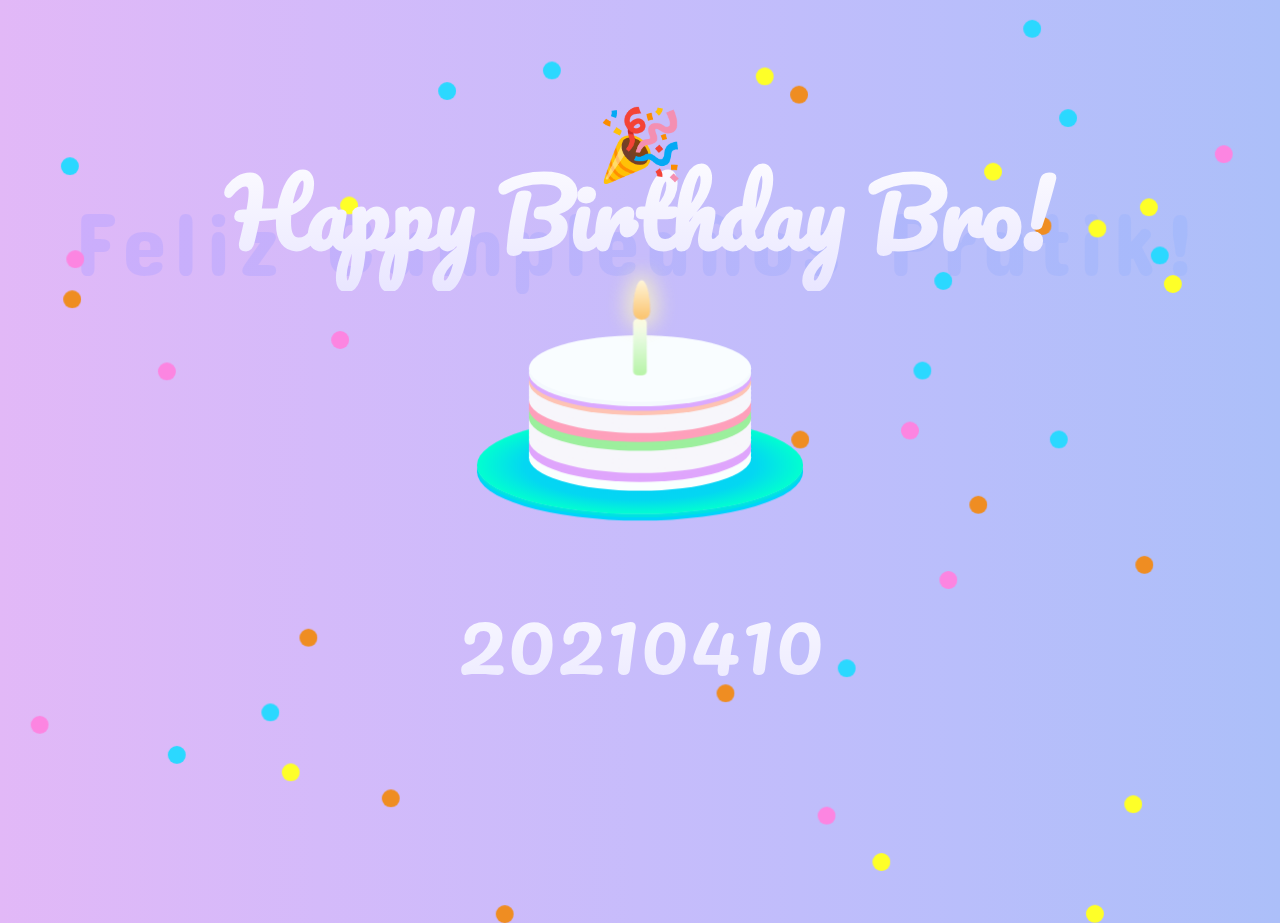
==== 生日快乐.html @ 307e72b4 "Rename 生日快乐(1).html to 生日快乐.html" ====
<!DOCTYPE html>
<html lang="en">

<head>
    <meta charset="UTF-8">
    <title>生日快乐</title>

    <link rel="stylesheet" href="style.css">

</head>

<body>

    <bokeh></bokeh>
    <bokeh></bokeh>
    <bokeh></bokeh>
    <bokeh></bokeh>
    <bokeh></bokeh>
    <bokeh></bokeh>
    <bokeh></bokeh>
    <bokeh></bokeh>
    <bokeh></bokeh>
    <bokeh></bokeh>
    <bokeh></bokeh>
    <bokeh></bokeh>
    <bokeh></bokeh>
    <bokeh></bokeh>
    <bokeh></bokeh>
    <bokeh></bokeh>
    <bokeh></bokeh>
    <bokeh></bokeh>
    <bokeh></bokeh>
    <bokeh></bokeh>
    <bokeh></bokeh>
    <bokeh></bokeh>
    <bokeh></bokeh>
    <bokeh></bokeh>
    <bokeh></bokeh>
    <bokeh></bokeh>
    <bokeh></bokeh>
    <bokeh></bokeh>
    <bokeh></bokeh>
    <bokeh></bokeh>
    <bokeh></bokeh>
    <bokeh></bokeh>
    <bokeh></bokeh>
    <bokeh></bokeh>
    <bokeh></bokeh>
    <bokeh></bokeh>
    <bokeh></bokeh>
    <bokeh></bokeh>
    <bokeh></bokeh>
    <bokeh></bokeh>
    <bokeh></bokeh>
    <bokeh></bokeh>
    <bokeh></bokeh>
    <bokeh></bokeh>
    <bokeh></bokeh>

    <div class="mobile">最大化查看</div>
    <div class="pyro">
        <div class="before"></div>
        <div class="after"></div>
    </div>
    <h1>Feliz Cumpleaños Pratik!</h1>
    <h2>Happy Birthday Bro!</h2>
    <span>🎉</span>
    <div class="candle">
        <div id="flame" class="lit"></div>
    </div>

    <div class="cake"></div>
    <div class="plate"></div>
    <p>20210410</p>
</body>

</html>
---- style.css ----
@import url("https://fonts.googleapis.com/css?family=Concert+One|Pacifico");

.mobile {
    position: fixed;
    text-align: center;
    width: 100%;
    top: 50px;
    font-size: 90px;
    display: block;
}

h1,
h2,
span {
    display: none;
}

@media screen and (min-width: 670px) {
    .mobile {
        display: none;
    }

    h1,
    h2,
    span {
        display: block;
    }

    body {
        background: linear-gradient(to right, #e2b8f7, #d4bafa, #c7bcfb, #b9befb, #acbff9);
        cursor: crosshair;
        perspective: 1000px;
        transform-style: preserve-3d;
        font-family: "Pacifico", cursive;
    }

    h1 {
        position: fixed;
        text-align: center;
        width: 100%;
        top: 120px;
        font-size: 90px;
        background: -webkit-linear-gradient(0deg, #ceadfc 0%, #a3bbfb 100%);
        -webkit-background-clip: text;
        -webkit-text-fill-color: transparent;
        font-family: 'Concert One', cursive;
        font-weight: 400;
        z-index: -1;
        letter-spacing: 6px;
    }

    span {
        position: fixed;
        text-align: center;
        width: 100%;
        top: 70px;
        font-size: 70px;
    }

    h2 {
        position: fixed;
        text-align: center;
        width: 100%;
        top: 50px;
        font-size: 90px;
        background: -webkit-linear-gradient(90deg, #e9e6ff 0%, white 100%);
        -webkit-background-clip: text;
        -webkit-text-fill-color: transparent;
    }
    p{
        position: fixed;
        text-align: center;
        width: 100%;
        margin-top: 500px;
        top: 50px;
        font-size: 90px;
        background: -webkit-linear-gradient(90deg, #e9e6ff 0%, white 100%);
        -webkit-background-clip: text;
        -webkit-text-fill-color: transparent;
    }
    bokeh {
        position: fixed;
        width: 2vmin;
        height: 2vmin;
        border-radius: 50%;
        animation-name: explosion;
        animation-iteration-count: infinite;
        animation-direction: reverse;
        animation-timing-function: cubic-bezier(0.84, 0.02, 1, 1);
    }

    bokeh:nth-child(1) {
        background-color: #2bd8ff;
        transform: translate(70.7404476506vw, 39.2982912115vh);
        animation-duration: 2.451477853s;
        animation-delay: -3.9090695973s;
    }

    bokeh:nth-child(2) {
        background-color: #feff28;
        transform: translate(21.390916309vw, 83.9320950239vh);
        animation-duration: 2.6082661613s;
        animation-delay: -2.4177632704s;
    }

    bokeh:nth-child(3) {
        background-color: #feff28;
        transform: translate(99.4707896083vw, 50.8779038063vh);
        animation-duration: 2.3934609219s;
        animation-delay: -4.9374235187s;
    }

    bokeh:nth-child(4) {
        background-color: #ef8d22;
        transform: translate(88.0762428158vw, 60.8758646268vh);
        animation-duration: 4.3745762554s;
        animation-delay: -4.2335574629s;
    }

    bokeh:nth-child(5) {
        background-color: #feff28;
        transform: translate(87.209776097vw, 87.4722435411vh);
        animation-duration: 2.6247180243s;
        animation-delay: -0.3571633852s;
    }

    bokeh:nth-child(6) {
        background-color: #feff28;
        transform: translate(67.5348277973vw, 93.8934516001vh);
        animation-duration: 3.0630744908s;
        animation-delay: -4.4890304964s;
    }

    bokeh:nth-child(7) {
        background-color: #feff28;
        transform: translate(51.2278043561vw, 39.0030857051vh);
        animation-duration: 3.1065374294s;
        animation-delay: -4.5619134997s;
    }

    bokeh:nth-child(8) {
        background-color: #fc85e1;
        transform: translate(63.2547804674vw, 88.7449965817vh);
        animation-duration: 2.8384921355s;
        animation-delay: -0.0965491775s;
    }

    bokeh:nth-child(9) {
        background-color: #fc85e1;
        transform: translate(1.7747115187vw, 78.6520215079vh);
        animation-duration: 4.3100039072s;
        animation-delay: -0.553894004s;
    }

    bokeh:nth-child(10) {
        background-color: #ef8d22;
        transform: translate(61.1915375825vw, 46.9592056036vh);
        animation-duration: 2.6244512022s;
        animation-delay: -4.5897035553s;
    }

    bokeh:nth-child(11) {
        background-color: #ef8d22;
        transform: translate(4.3118502657vw, 31.3689335931vh);
        animation-duration: 2.9020870937s;
        animation-delay: -0.0475365525s;
    }

    bokeh:nth-child(12) {
        background-color: #fc85e1;
        transform: translate(11.7124176675vw, 39.3853134156vh);
        animation-duration: 2.7165067308s;
        animation-delay: -0.3402677425s;
    }

    bokeh:nth-child(13) {
        background-color: #fc85e1;
        transform: translate(94.2835231134vw, 15.247368654vh);
        animation-duration: 3.1761028617s;
        animation-delay: -4.3999397039s;
    }

    bokeh:nth-child(14) {
        background-color: #ef8d22;
        transform: translate(22.7721270307vw, 68.9730094645vh);
        animation-duration: 3.6217481701s;
        animation-delay: -4.3121585024s;
    }

    bokeh:nth-child(15) {
        background-color: #2bd8ff;
        transform: translate(82.1182207545vw, 11.2392421851vh);
        animation-duration: 3.4960993434s;
        animation-delay: -3.7739573258s;
    }

    bokeh:nth-child(16) {
        background-color: #2bd8ff;
        transform: translate(19.7968006723vw, 77.2717558727vh);
        animation-duration: 3.1354637591s;
        animation-delay: -2.8370634184s;
    }

    bokeh:nth-child(17) {
        background-color: #feff28;
        transform: translate(84.4109063964vw, 23.5168492096vh);
        animation-duration: 4.3723964886s;
        animation-delay: -1.7390935649s;
    }

    bokeh:nth-child(18) {
        background-color: #fc85e1;
        transform: translate(72.7671083205vw, 62.5592027903vh);
        animation-duration: 4.4313534479s;
        animation-delay: -3.0082038529s;
    }

    bokeh:nth-child(19) {
        background-color: #2bd8ff;
        transform: translate(79.3141365436vw, 1.3143345978vh);
        animation-duration: 2.392781523s;
        animation-delay: -0.261672225s;
    }

    bokeh:nth-child(20) {
        background-color: #ef8d22;
        transform: translate(29.2041570725vw, 86.8219678576vh);
        animation-duration: 3.7180833613s;
        animation-delay: -1.7317238209s;
    }

    bokeh:nth-child(21) {
        background-color: #2bd8ff;
        transform: translate(72.3682688076vw, 29.3261143931vh);
        animation-duration: 3.5629502006s;
        animation-delay: -4.5261179684s;
    }

    bokeh:nth-child(22) {
        background-color: #2bd8ff;
        transform: translate(41.7909696011vw, 5.9456249418vh);
        animation-duration: 2.7586444687s;
        animation-delay: -1.2172526656s;
    }

    bokeh:nth-child(23) {
        background-color: #feff28;
        transform: translate(76.2571451639vw, 17.195474965vh);
        animation-duration: 4.4228449437s;
        animation-delay: -0.4973092974s;
    }

    bokeh:nth-child(24) {
        background-color: #2bd8ff;
        transform: translate(64.8267410528vw, 72.3685961754vh);
        animation-duration: 4.0308729373s;
        animation-delay: -3.4748753047s;
    }

    bokeh:nth-child(25) {
        background-color: #feff28;
        transform: translate(51.9640189709vw, 48.6043629666vh);
        animation-duration: 3.1974276784s;
        animation-delay: -1.6166953152s;
    }

    bokeh:nth-child(26) {
        background-color: #ef8d22;
        transform: translate(41.1498699458vw, 47.5398372353vh);
        animation-duration: 4.8552340393s;
        animation-delay: -0.9697552189s;
    }

    bokeh:nth-child(27) {
        background-color: #2bd8ff;
        transform: translate(81.3954514701vw, 46.9511786798vh);
        animation-duration: 2.767644001s;
        animation-delay: -2.7950220038s;
    }

    bokeh:nth-child(28) {
        background-color: #ef8d22;
        transform: translate(75.1070545511vw, 54.2036989448vh);
        animation-duration: 4.7036199387s;
        animation-delay: -1.0505926433s;
    }

    bokeh:nth-child(29) {
        background-color: #fc85e1;
        transform: translate(25.2485702636vw, 35.8851684261vh);
        animation-duration: 3.7316305594s;
        animation-delay: -1.828910888s;
    }

    bokeh:nth-child(30) {
        background-color: #2bd8ff;
        transform: translate(33.607420868vw, 8.2345981698vh);
        animation-duration: 2.7029717368s;
        animation-delay: -2.5500282063s;
    }

    bokeh:nth-child(31) {
        background-color: #fc85e1;
        transform: translate(4.5567738711vw, 26.915212362vh);
        animation-duration: 3.4355180075s;
        animation-delay: -0.5790819766s;
    }

    bokeh:nth-child(32) {
        background-color: #feff28;
        transform: translate(25.9501588313vw, 20.9473646869vh);
        animation-duration: 4.3830077577s;
        animation-delay: -4.6564701835s;
    }

    bokeh:nth-child(33) {
        background-color: #feff28;
        transform: translate(90.303759829vw, 29.6733774558vh);
        animation-duration: 2.6689654722s;
        animation-delay: -0.9045308203s;
    }

    bokeh:nth-child(34) {
        background-color: #2bd8ff;
        transform: translate(89.2836951603vw, 26.5025411567vh);
        animation-duration: 2.6426834256s;
        animation-delay: -4.8319924428s;
    }

    bokeh:nth-child(35) {
        background-color: #ef8d22;
        transform: translate(49.6593402454vw, 41.2989731288vh);
        animation-duration: 2.53627768s;
        animation-delay: -1.6992049899s;
    }

    bokeh:nth-child(36) {
        background-color: #ef8d22;
        transform: translate(55.3578105489vw, 75.1503457961vh);
        animation-duration: 2.9803742064s;
        animation-delay: -3.860230436s;
    }

    bokeh:nth-child(37) {
        background-color: #feff28;
        transform: translate(84.2137545181vw, 99.6489820089vh);
        animation-duration: 2.8525129053s;
        animation-delay: -1.909336042s;
    }

    bokeh:nth-child(38) {
        background-color: #feff28;
        transform: translate(58.4226829219vw, 6.6082231423vh);
        animation-duration: 4.1724251653s;
        animation-delay: -2.5373921442s;
    }

    bokeh:nth-child(39) {
        background-color: #2bd8ff;
        transform: translate(4.1325762908vw, 16.5826905712vh);
        animation-duration: 3.3196820224s;
        animation-delay: -0.1998524335s;
    }

    bokeh:nth-child(40) {
        background-color: #ef8d22;
        transform: translate(38.1082612566vw, 99.6828149038vh);
        animation-duration: 2.4716860672s;
        animation-delay: -3.804687821s;
    }

    bokeh:nth-child(41) {
        background-color: #ef8d22;
        transform: translate(80.1246196199vw, 23.2154454066vh);
        animation-duration: 3.9966714491s;
        animation-delay: -3.2041854036s;
    }

    bokeh:nth-child(42) {
        background-color: #2bd8ff;
        transform: translate(12.4867607956vw, 81.990153671vh);
        animation-duration: 4.3771268993s;
        animation-delay: -2.9204017862s;
    }

    bokeh:nth-child(43) {
        background-color: #feff28;
        transform: translate(88.4304689846vw, 21.1509289349vh);
        animation-duration: 2.4345176476s;
        animation-delay: -1.7879472609s;
    }

    bokeh:nth-child(44) {
        background-color: #fc85e1;
        transform: translate(69.7647889352vw, 45.9607535566vh);
        animation-duration: 4.3935398987s;
        animation-delay: -3.4611102331s;
    }

    bokeh:nth-child(45) {
        background-color: #ef8d22;
        transform: translate(61.1024281766vw, 8.6360893002vh);
        animation-duration: 3.7418427756s;
        animation-delay: -0.8676250685s;
    }

    bokeh:nth-child(46) {
        background-color: #2bd8ff;
        transform: translate(3.2214371062vw, 25.2935105902vh);
        animation-duration: 3.074683766s;
        animation-delay: -0.4965853318s;
    }

    bokeh:nth-child(47) {
        background-color: #feff28;
        transform: translate(74.1716691607vw, 3.1894365936vh);
        animation-duration: 4.4907628187s;
        animation-delay: -2.968930085s;
    }

    bokeh:nth-child(48) {
        background-color: #fc85e1;
        transform: translate(71.7485884871vw, 81.5140808668vh);
        animation-duration: 4.6478212704s;
        animation-delay: -2.4913789916s;
    }

    bokeh:nth-child(49) {
        background-color: #ef8d22;
        transform: translate(68.5706834892vw, 26.9999891094vh);
        animation-duration: 4.4816990552s;
        animation-delay: -4.3381289066s;
    }

    bokeh:nth-child(50) {
        background-color: #ef8d22;
        transform: translate(41.4062073866vw, 53.7404657598vh);
        animation-duration: 3.4662897168s;
        animation-delay: -3.0623966223s;
    }

    bokeh:nth-child(51) {
        background-color: #ef8d22;
        transform: translate(87.7275522899vw, 57.8586420239vh);
        animation-duration: 4.5492821401s;
        animation-delay: -3.9375445372s;
    }

    bokeh:nth-child(52) {
        background-color: #fc85e1;
        transform: translate(98.2142162683vw, 57.3579443658vh);
        animation-duration: 2.8023852526s;
        animation-delay: -2.8018360542s;
    }

    bokeh:nth-child(53) {
        background-color: #ef8d22;
        transform: translate(58.9158153095vw, 2.5851120782vh);
        animation-duration: 4.8828427898s;
        animation-delay: -4.0170178676s;
    }

    bokeh:nth-child(54) {
        background-color: #feff28;
        transform: translate(21.8232629797vw, 30.541333487vh);
        animation-duration: 4.1215064165s;
        animation-delay: -1.7175877986s;
    }

    bokeh:nth-child(55) {
        background-color: #fc85e1;
        transform: translate(13.5806715283vw, 97.9236982484vh);
        animation-duration: 3.5107176799s;
        animation-delay: -2.201395581s;
    }

    bokeh:nth-child(56) {
        background-color: #feff28;
        transform: translate(14.4730253941vw, 70.3026987242vh);
        animation-duration: 2.8655370997s;
        animation-delay: -4.5406682184s;
    }

    bokeh:nth-child(57) {
        background-color: #feff28;
        transform: translate(8.9309655313vw, 17.5932162599vh);
        animation-duration: 3.8738411593s;
        animation-delay: -0.7726217596s;
    }

    bokeh:nth-child(58) {
        background-color: #fc85e1;
        transform: translate(37.5050301898vw, 74.5977925362vh);
        animation-duration: 2.8543587537s;
        animation-delay: -0.6382727009s;
    }

    bokeh:nth-child(59) {
        background-color: #fc85e1;
        transform: translate(44.1369706808vw, 19.0224357251vh);
        animation-duration: 3.4677241213s;
        animation-delay: -0.3790625881s;
    }

    bokeh:nth-child(60) {
        background-color: #ef8d22;
        transform: translate(89.9172143086vw, 60.5896372203vh);
        animation-duration: 2.2591286422s;
        animation-delay: -3.3436293949s;
    }

    bokeh:nth-child(61) {
        background-color: #2bd8ff;
        transform: translate(86.129997629vw, 57.7175593668vh);
        animation-duration: 3.3394070906s;
        animation-delay: -1.2058207724s;
    }

    bokeh:nth-child(62) {
        background-color: #ef8d22;
        transform: translate(62.6094040216vw, 64.6028247058vh);
        animation-duration: 2.7708027023s;
        animation-delay: -1.3248560361s;
    }

    bokeh:nth-child(63) {
        background-color: #fc85e1;
        transform: translate(1.4935870167vw, 49.1580693638vh);
        animation-duration: 4.0753471222s;
        animation-delay: -1.1042384607s;
    }

    bokeh:nth-child(64) {
        background-color: #ef8d22;
        transform: translate(49.4229799547vw, 14.4558125829vh);
        animation-duration: 4.6042743538s;
        animation-delay: -1.5068368619s;
    }

    bokeh:nth-child(65) {
        background-color: #2bd8ff;
        transform: translate(24.1752717226vw, 44.959300202vh);
        animation-duration: 2.7140677085s;
        animation-delay: -4.1288509334s;
    }

    bokeh:nth-child(66) {
        background-color: #2bd8ff;
        transform: translate(47.8734263303vw, 94.391925096vh);
        animation-duration: 4.5332114735s;
        animation-delay: -2.9163200431s;
    }

    bokeh:nth-child(67) {
        background-color: #ef8d22;
        transform: translate(78.8655189976vw, 86.980092905vh);
        animation-duration: 2.3004360444s;
        animation-delay: -2.2638107753s;
    }

    bokeh:nth-child(68) {
        background-color: #feff28;
        transform: translate(9.900688433vw, 44.1486399622vh);
        animation-duration: 4.5713456324s;
        animation-delay: -1.6496695177s;
    }

    bokeh:nth-child(69) {
        background-color: #fc85e1;
        transform: translate(69.5673498579vw, 22.4102469728vh);
        animation-duration: 4.5195536497s;
        animation-delay: -2.4477867877s;
    }

    bokeh:nth-child(70) {
        background-color: #fc85e1;
        transform: translate(11.1928628475vw, 56.5732657592vh);
        animation-duration: 4.2452477565s;
        animation-delay: -4.784497837s;
    }

    bokeh:nth-child(71) {
        background-color: #feff28;
        transform: translate(55.2490898496vw, 28.0060803314vh);
        animation-duration: 2.4738318304s;
        animation-delay: -4.2575550351s;
    }

    bokeh:nth-child(72) {
        background-color: #ef8d22;
        transform: translate(47.5206781163vw, 98.1803905721vh);
        animation-duration: 4.4299041867s;
        animation-delay: -1.6544913646s;
    }

    bokeh:nth-child(73) {
        background-color: #fc85e1;
        transform: translate(3.3800457033vw, 87.8857972808vh);
        animation-duration: 2.1543860283s;
        animation-delay: -1.5361790929s;
    }

    bokeh:nth-child(74) {
        background-color: #feff28;
        transform: translate(50.2022983803vw, 53.6621206454vh);
        animation-duration: 3.5498075114s;
        animation-delay: -1.622928478s;
    }

    bokeh:nth-child(75) {
        background-color: #2bd8ff;
        transform: translate(61.4792038272vw, 49.9574099775vh);
        animation-duration: 4.3023511502s;
        animation-delay: -2.5662268689s;
    }

    bokeh:nth-child(76) {
        background-color: #2bd8ff;
        transform: translate(96.8566584025vw, 62.4294941633vh);
        animation-duration: 3.0488542535s;
        animation-delay: -3.2247802825s;
    }

    bokeh:nth-child(77) {
        background-color: #ef8d22;
        transform: translate(39.2082016768vw, 31.510327441vh);
        animation-duration: 3.3263311044s;
        animation-delay: -4.8680742107s;
    }

    bokeh:nth-child(78) {
        background-color: #ef8d22;
        transform: translate(96.5195887397vw, 10.3731475626vh);
        animation-duration: 4.2409467825s;
        animation-delay: -0.7158376764s;
    }

    bokeh:nth-child(79) {
        background-color: #fc85e1;
        transform: translate(60.3099737688vw, 98.3753373411vh);
        animation-duration: 2.5537973442s;
        animation-delay: -0.63998392s;
    }

    bokeh:nth-child(80) {
        background-color: #ef8d22;
        transform: translate(11.5967388759vw, 14.9299043275vh);
        animation-duration: 2.8098590221s;
        animation-delay: -2.4370859968s;
    }

    bokeh:nth-child(81) {
        background-color: #ef8d22;
        transform: translate(74.1223777298vw, 70.1971631522vh);
        animation-duration: 4.2838589963s;
        animation-delay: -3.7401444523s;
    }

    bokeh:nth-child(82) {
        background-color: #feff28;
        transform: translate(84.1015262739vw, 81.3441360981vh);
        animation-duration: 3.2939592107s;
        animation-delay: -1.9150983315s;
    }

    bokeh:nth-child(83) {
        background-color: #fc85e1;
        transform: translate(0.7106752653vw, 36.7850329091vh);
        animation-duration: 4.8849572533s;
        animation-delay: -1.6034485131s;
    }

    bokeh:nth-child(84) {
        background-color: #ef8d22;
        transform: translate(87.8717119902vw, 89.8137587323vh);
        animation-duration: 4.4917909367s;
        animation-delay: -0.6839290268s;
    }

    bokeh:nth-child(85) {
        background-color: #fc85e1;
        transform: translate(57.2928640388vw, 75.8426881671vh);
        animation-duration: 3.1987712966s;
        animation-delay: -0.7031902792s;
    }

    bokeh:nth-child(86) {
        background-color: #fc85e1;
        transform: translate(95.0682843643vw, 18.2581374607vh);
        animation-duration: 2.8925956423s;
        animation-delay: -1.0572694348s;
    }

    bokeh:nth-child(87) {
        background-color: #fc85e1;
        transform: translate(59.0707981851vw, 48.7661464606vh);
        animation-duration: 2.6026617399s;
        animation-delay: -4.8628976688s;
    }

    bokeh:nth-child(88) {
        background-color: #fc85e1;
        transform: translate(41.8052009135vw, 3.1629584265vh);
        animation-duration: 3.9945698031s;
        animation-delay: -3.2234605093s;
    }

    bokeh:nth-child(89) {
        background-color: #2bd8ff;
        transform: translate(47.1542426485vw, 6.2335870209vh);
        animation-duration: 3.2101759535s;
        animation-delay: -4.3446493263s;
    }

    bokeh:nth-child(90) {
        background-color: #feff28;
        transform: translate(55.1752701425vw, 47.3028980994vh);
        animation-duration: 3.7706786674s;
        animation-delay: -3.1945484167s;
    }

    bokeh:nth-child(91) {
        background-color: #2bd8ff;
        transform: translate(64.3680183118vw, 70.2328105992vh);
        animation-duration: 4.9905256372s;
        animation-delay: -3.3445529913s;
    }

    bokeh:nth-child(92) {
        background-color: #fc85e1;
        transform: translate(57.1140237902vw, 90.0487890223vh);
        animation-duration: 3.8901112768s;
        animation-delay: -1.6312829089s;
    }

    bokeh:nth-child(93) {
        background-color: #feff28;
        transform: translate(79.8479180254vw, 50.5459436949vh);
        animation-duration: 2.0763765466s;
        animation-delay: -2.2578885579s;
    }

    bokeh:nth-child(94) {
        background-color: #feff28;
        transform: translate(19.6698287233vw, 25.3724994599vh);
        animation-duration: 2.3036069206s;
        animation-delay: -4.4809995763s;
    }

    bokeh:nth-child(95) {
        background-color: #fc85e1;
        transform: translate(53.2976851652vw, 47.9411811828vh);
        animation-duration: 4.0118610481s;
        animation-delay: -4.5248562455s;
    }

    bokeh:nth-child(96) {
        background-color: #feff28;
        transform: translate(39.9679535656vw, 74.256254716vh);
        animation-duration: 3.4959949039s;
        animation-delay: -3.4307375377s;
    }

    bokeh:nth-child(97) {
        background-color: #feff28;
        transform: translate(22.0090368657vw, 87.5674469503vh);
        animation-duration: 2.1309873931s;
        animation-delay: -2.9910336889s;
    }

    bokeh:nth-child(98) {
        background-color: #ef8d22;
        transform: translate(19.475671768vw, 52.8257337375vh);
        animation-duration: 2.0885845263s;
        animation-delay: -3.3263154797s;
    }

    bokeh:nth-child(99) {
        background-color: #ef8d22;
        transform: translate(64.559290293vw, 91.8668029819vh);
        animation-duration: 4.6404932212s;
        animation-delay: -4.9311549742s;
    }

    bokeh:nth-child(100) {
        background-color: #fc85e1;
        transform: translate(23.7654664572vw, 23.0565546063vh);
        animation-duration: 2.4373894218s;
        animation-delay: -3.7747104339s;
    }

    @keyframes explosion {
        0% {
            opacity: 0;
        }

        70% {
            opacity: 1;
        }

        100% {
            transform: translate(50vw, 100vh);
        }
    }

    .cake {
        position: relative;
        top: 250px;
        margin: auto;
        width: 200px;
        height: 60px;
        background: #f9fdff;
        border-radius: 100%;
        transform: translateZ(100px);
        box-shadow: 0px 4px 0px #f4f9fd, 0px 8px 0px #dba9ff, 0px 12px 0px #fec3b3, 0px 16px 0px #f7f6fb, 0px 20px 0px #f7f6fb, 0px 24px 0px #f7f6fb, 0px 28px 0px #f7f6fb, 0px 32px 0px #fea0bb, 0px 36px 0px #fea0bb, 0px 40px 0px #9cef9d, 0px 44px 0px #9cef9d, 0px 48px 0px #f7f6fb, 0px 52px 0px #f7f6fb, 0px 56px 0px #f7f6fb, 0px 60px 0px #f7f6fb, 0px 64px 0px #f7f6fb, 0px 68px 0px #dfa5fc, 0px 72px 0px #dfa5fc, 0px 76px 0px #fafffe, 0px 80px 0px #fafffe;
    }

    .plate {
        position: absolute;
        height: 90px;
        width: 300px;
        bottom: -95px;
        left: 50%;
        top: 380px;
        margin-left: -150px;
        border-radius: 100%;
        background: radial-gradient(ellipse closest-side at center, #08c7fe 0%, #04d7f2 71%, #02ffd0 100%);
        box-shadow: 0px 3px 0px #00e2e1, 0px 6px 0px #00d3fb;
        transform: translateZ(80px);
    }

    .candle {
        position: relative;
        height: 50px;
        width: 12px;
        top: 280px;
        margin: auto;
        background: linear-gradient(0deg, #b7f4a7 0%, white 100%);
        border-radius: 4px;
        transform: translateZ(120px);
    }

    #flame {
        position: absolute;
        z-index: 10;
    }

    .lit {
        background: linear-gradient(to bottom, #FFF6D9, #FBC36C);
        width: 15px;
        height: 35px;
        /*  Info on border radius. http://www.css3.info/preview/rounded-border/ */
        border-top-left-radius: 10px 35px;
        border-top-right-radius: 10px 35px;
        border-bottom-right-radius: 10px 10px;
        border-bottom-left-radius: 10px 10px;
        top: -34px;
        margin: auto;
        /*   http://www.css3.info/preview/box-shadow/ */
        box-shadow: 0 0 17px 7px rgba(251, 246, 190, 0.71);
        transform-origin: bottom;
        animation: flicker 1s ease-in-out alternate infinite;
    }

    @keyframes flicker {
        0% {
            transform: skewX(5deg);
            box-shadow: 0 0 17px 10px rgba(251, 246, 190, 0.71);
        }

        25% {
            transform: skewX(-5deg);
            box-shadow: 0 0 17px 5px rgba(251, 246, 190, 0.71);
        }

        50% {
            transform: skewX(10deg);
            box-shadow: 0 0 17px 7px rgba(251, 246, 190, 0.71);
        }

        75% {
            transform: skewX(-10deg);
            box-shadow: 0 0 17px 5px rgba(251, 246, 190, 0.71);
        }

        100% {
            transform: skewX(5deg);
            box-shadow: 0 0 17px 10px rgba(251, 246, 190, 0.71);
        }
    }

    .pyro>.before,
    .pyro>.after {
        position: fixed;
        width: 5px;
        height: 5px;
        border-radius: 50%;
        box-shadow: 0 0 #fff, 0 0 #fff, 0 0 #fff, 0 0 #fff, 0 0 #fff, 0 0 #fff, 0 0 #fff, 0 0 #fff, 0 0 #fff, 0 0 #fff, 0 0 #fff, 0 0 #fff, 0 0 #fff, 0 0 #fff, 0 0 #fff, 0 0 #fff, 0 0 #fff, 0 0 #fff, 0 0 #fff, 0 0 #fff, 0 0 #fff, 0 0 #fff, 0 0 #fff, 0 0 #fff, 0 0 #fff, 0 0 #fff, 0 0 #fff, 0 0 #fff, 0 0 #fff, 0 0 #fff, 0 0 #fff, 0 0 #fff, 0 0 #fff, 0 0 #fff, 0 0 #fff, 0 0 #fff, 0 0 #fff, 0 0 #fff, 0 0 #fff, 0 0 #fff, 0 0 #fff, 0 0 #fff, 0 0 #fff, 0 0 #fff, 0 0 #fff, 0 0 #fff, 0 0 #fff, 0 0 #fff, 0 0 #fff, 0 0 #fff, 0 0 #fff;
        -moz-animation: 1s bang ease-out infinite backwards, 1s gravity ease-in infinite backwards, 5s position linear infinite backwards;
        -webkit-animation: 1s bang ease-out infinite backwards, 1s gravity ease-in infinite backwards, 5s position linear infinite backwards;
        -o-animation: 1s bang ease-out infinite backwards, 1s gravity ease-in infinite backwards, 5s position linear infinite backwards;
        -ms-animation: 1s bang ease-out infinite backwards, 1s gravity ease-in infinite backwards, 5s position linear infinite backwards;
        animation: 1s bang ease-out infinite backwards, 1s gravity ease-in infinite backwards, 5s position linear infinite backwards;
    }

    .pyro>.after {
        -moz-animation-delay: 1.25s, 1.25s, 1.25s;
        -webkit-animation-delay: 1.25s, 1.25s, 1.25s;
        -o-animation-delay: 1.25s, 1.25s, 1.25s;
        -ms-animation-delay: 1.25s, 1.25s, 1.25s;
        animation-delay: 1.25s, 1.25s, 1.25s;
        -moz-animation-duration: 1.25s, 1.25s, 6.25s;
        -webkit-animation-duration: 1.25s, 1.25s, 6.25s;
        -o-animation-duration: 1.25s, 1.25s, 6.25s;
        -ms-animation-duration: 1.25s, 1.25s, 6.25s;
        animation-duration: 1.25s, 1.25s, 6.25s;
    }

    @-webkit-keyframes bang {
        to {
            box-shadow: -110px -104.6666666667px #00ff51, -3px 36.3333333333px #5eff00, 249px -295.6666666667px #00ff84, -165px -32.6666666667px #ff00e6, 49px -14.6666666667px #ff6600, -2px -370.6666666667px #00ddff, 60px -245.6666666667px #ddff00, 135px -205.6666666667px #00a6ff, 139px -204.6666666667px #ff00fb, -36px -155.6666666667px #00ff48, -75px 8.3333333333px #00ff84, -202px -139.6666666667px #00ff0d, 123px -84.6666666667px #00ffaa, 37px -396.6666666667px #6aff00, -157px -134.6666666667px #ff5900, 7px 6.3333333333px #ffbb00, 222px -15.6666666667px #66ff00, -114px -40.6666666667px #ffb700, -127px -49.6666666667px #ffb300, 130px -63.6666666667px #0080ff, 139px -11.6666666667px #0077ff, -167px -301.6666666667px #ff00e6, 55px -222.6666666667px #62ff00, 12px -10.6666666667px #95ff00, -240px -114.6666666667px #ff9900, -78px -210.6666666667px blue, 175px -142.6666666667px #3700ff, 83px -316.6666666667px #ff00c4, 69px -390.6666666667px #ff0040, -168px -361.6666666667px #00aaff, -44px -87.6666666667px #0040ff, 235px -415.6666666667px #ffae00, 45px 55.3333333333px #00ff0d, -61px -2.6666666667px #e600ff, -225px -59.6666666667px #59ff00, -30px 48.3333333333px #00f7ff, 211px -170.6666666667px #f700ff, -165px -209.6666666667px #37ff00, -131px -306.6666666667px #00ff66, -137px 54.3333333333px red, 42px -397.6666666667px #00e1ff, 230px -250.6666666667px #ff4d00, -172px -335.6666666667px #000dff, 143px -342.6666666667px #04ff00, -76px -194.6666666667px #fff200, -237px -166.6666666667px #00a6ff, -172px -178.6666666667px #d0ff00, 51px -72.6666666667px #1500ff, -206px 34.3333333333px #ff0015, 51px 11.3333333333px #ff0400, -149px -215.6666666667px #ff0048;
        }
    }

    @-moz-keyframes bang {
        to {
            box-shadow: -110px -104.6666666667px #00ff51, -3px 36.3333333333px #5eff00, 249px -295.6666666667px #00ff84, -165px -32.6666666667px #ff00e6, 49px -14.6666666667px #ff6600, -2px -370.6666666667px #00ddff, 60px -245.6666666667px #ddff00, 135px -205.6666666667px #00a6ff, 139px -204.6666666667px #ff00fb, -36px -155.6666666667px #00ff48, -75px 8.3333333333px #00ff84, -202px -139.6666666667px #00ff0d, 123px -84.6666666667px #00ffaa, 37px -396.6666666667px #6aff00, -157px -134.6666666667px #ff5900, 7px 6.3333333333px #ffbb00, 222px -15.6666666667px #66ff00, -114px -40.6666666667px #ffb700, -127px -49.6666666667px #ffb300, 130px -63.6666666667px #0080ff, 139px -11.6666666667px #0077ff, -167px -301.6666666667px #ff00e6, 55px -222.6666666667px #62ff00, 12px -10.6666666667px #95ff00, -240px -114.6666666667px #ff9900, -78px -210.6666666667px blue, 175px -142.6666666667px #3700ff, 83px -316.6666666667px #ff00c4, 69px -390.6666666667px #ff0040, -168px -361.6666666667px #00aaff, -44px -87.6666666667px #0040ff, 235px -415.6666666667px #ffae00, 45px 55.3333333333px #00ff0d, -61px -2.6666666667px #e600ff, -225px -59.6666666667px #59ff00, -30px 48.3333333333px #00f7ff, 211px -170.6666666667px #f700ff, -165px -209.6666666667px #37ff00, -131px -306.6666666667px #00ff66, -137px 54.3333333333px red, 42px -397.6666666667px #00e1ff, 230px -250.6666666667px #ff4d00, -172px -335.6666666667px #000dff, 143px -342.6666666667px #04ff00, -76px -194.6666666667px #fff200, -237px -166.6666666667px #00a6ff, -172px -178.6666666667px #d0ff00, 51px -72.6666666667px #1500ff, -206px 34.3333333333px #ff0015, 51px 11.3333333333px #ff0400, -149px -215.6666666667px #ff0048;
        }
    }

    @-o-keyframes bang {
        to {
            box-shadow: -110px -104.6666666667px #00ff51, -3px 36.3333333333px #5eff00, 249px -295.6666666667px #00ff84, -165px -32.6666666667px #ff00e6, 49px -14.6666666667px #ff6600, -2px -370.6666666667px #00ddff, 60px -245.6666666667px #ddff00, 135px -205.6666666667px #00a6ff, 139px -204.6666666667px #ff00fb, -36px -155.6666666667px #00ff48, -75px 8.3333333333px #00ff84, -202px -139.6666666667px #00ff0d, 123px -84.6666666667px #00ffaa, 37px -396.6666666667px #6aff00, -157px -134.6666666667px #ff5900, 7px 6.3333333333px #ffbb00, 222px -15.6666666667px #66ff00, -114px -40.6666666667px #ffb700, -127px -49.6666666667px #ffb300, 130px -63.6666666667px #0080ff, 139px -11.6666666667px #0077ff, -167px -301.6666666667px #ff00e6, 55px -222.6666666667px #62ff00, 12px -10.6666666667px #95ff00, -240px -114.6666666667px #ff9900, -78px -210.6666666667px blue, 175px -142.6666666667px #3700ff, 83px -316.6666666667px #ff00c4, 69px -390.6666666667px #ff0040, -168px -361.6666666667px #00aaff, -44px -87.6666666667px #0040ff, 235px -415.6666666667px #ffae00, 45px 55.3333333333px #00ff0d, -61px -2.6666666667px #e600ff, -225px -59.6666666667px #59ff00, -30px 48.3333333333px #00f7ff, 211px -170.6666666667px #f700ff, -165px -209.6666666667px #37ff00, -131px -306.6666666667px #00ff66, -137px 54.3333333333px red, 42px -397.6666666667px #00e1ff, 230px -250.6666666667px #ff4d00, -172px -335.6666666667px #000dff, 143px -342.6666666667px #04ff00, -76px -194.6666666667px #fff200, -237px -166.6666666667px #00a6ff, -172px -178.6666666667px #d0ff00, 51px -72.6666666667px #1500ff, -206px 34.3333333333px #ff0015, 51px 11.3333333333px #ff0400, -149px -215.6666666667px #ff0048;
        }
    }

    @-ms-keyframes bang {
        to {
            box-shadow: -110px -104.6666666667px #00ff51, -3px 36.3333333333px #5eff00, 249px -295.6666666667px #00ff84, -165px -32.6666666667px #ff00e6, 49px -14.6666666667px #ff6600, -2px -370.6666666667px #00ddff, 60px -245.6666666667px #ddff00, 135px -205.6666666667px #00a6ff, 139px -204.6666666667px #ff00fb, -36px -155.6666666667px #00ff48, -75px 8.3333333333px #00ff84, -202px -139.6666666667px #00ff0d, 123px -84.6666666667px #00ffaa, 37px -396.6666666667px #6aff00, -157px -134.6666666667px #ff5900, 7px 6.3333333333px #ffbb00, 222px -15.6666666667px #66ff00, -114px -40.6666666667px #ffb700, -127px -49.6666666667px #ffb300, 130px -63.6666666667px #0080ff, 139px -11.6666666667px #0077ff, -167px -301.6666666667px #ff00e6, 55px -222.6666666667px #62ff00, 12px -10.6666666667px #95ff00, -240px -114.6666666667px #ff9900, -78px -210.6666666667px blue, 175px -142.6666666667px #3700ff, 83px -316.6666666667px #ff00c4, 69px -390.6666666667px #ff0040, -168px -361.6666666667px #00aaff, -44px -87.6666666667px #0040ff, 235px -415.6666666667px #ffae00, 45px 55.3333333333px #00ff0d, -61px -2.6666666667px #e600ff, -225px -59.6666666667px #59ff00, -30px 48.3333333333px #00f7ff, 211px -170.6666666667px #f700ff, -165px -209.6666666667px #37ff00, -131px -306.6666666667px #00ff66, -137px 54.3333333333px red, 42px -397.6666666667px #00e1ff, 230px -250.6666666667px #ff4d00, -172px -335.6666666667px #000dff, 143px -342.6666666667px #04ff00, -76px -194.6666666667px #fff200, -237px -166.6666666667px #00a6ff, -172px -178.6666666667px #d0ff00, 51px -72.6666666667px #1500ff, -206px 34.3333333333px #ff0015, 51px 11.3333333333px #ff0400, -149px -215.6666666667px #ff0048;
        }
    }

    @keyframes bang {
        to {
            box-shadow: -110px -104.6666666667px #00ff51, -3px 36.3333333333px #5eff00, 249px -295.6666666667px #00ff84, -165px -32.6666666667px #ff00e6, 49px -14.6666666667px #ff6600, -2px -370.6666666667px #00ddff, 60px -245.6666666667px #ddff00, 135px -205.6666666667px #00a6ff, 139px -204.6666666667px #ff00fb, -36px -155.6666666667px #00ff48, -75px 8.3333333333px #00ff84, -202px -139.6666666667px #00ff0d, 123px -84.6666666667px #00ffaa, 37px -396.6666666667px #6aff00, -157px -134.6666666667px #ff5900, 7px 6.3333333333px #ffbb00, 222px -15.6666666667px #66ff00, -114px -40.6666666667px #ffb700, -127px -49.6666666667px #ffb300, 130px -63.6666666667px #0080ff, 139px -11.6666666667px #0077ff, -167px -301.6666666667px #ff00e6, 55px -222.6666666667px #62ff00, 12px -10.6666666667px #95ff00, -240px -114.6666666667px #ff9900, -78px -210.6666666667px blue, 175px -142.6666666667px #3700ff, 83px -316.6666666667px #ff00c4, 69px -390.6666666667px #ff0040, -168px -361.6666666667px #00aaff, -44px -87.6666666667px #0040ff, 235px -415.6666666667px #ffae00, 45px 55.3333333333px #00ff0d, -61px -2.6666666667px #e600ff, -225px -59.6666666667px #59ff00, -30px 48.3333333333px #00f7ff, 211px -170.6666666667px #f700ff, -165px -209.6666666667px #37ff00, -131px -306.6666666667px #00ff66, -137px 54.3333333333px red, 42px -397.6666666667px #00e1ff, 230px -250.6666666667px #ff4d00, -172px -335.6666666667px #000dff, 143px -342.6666666667px #04ff00, -76px -194.6666666667px #fff200, -237px -166.6666666667px #00a6ff, -172px -178.6666666667px #d0ff00, 51px -72.6666666667px #1500ff, -206px 34.3333333333px #ff0015, 51px 11.3333333333px #ff0400, -149px -215.6666666667px #ff0048;
        }
    }

    @-webkit-keyframes gravity {
        to {
            transform: translateY(200px);
            -moz-transform: translateY(200px);
            -webkit-transform: translateY(200px);
            -o-transform: translateY(200px);
            -ms-transform: translateY(200px);
            opacity: 0;
        }
    }

    @-moz-keyframes gravity {
        to {
            transform: translateY(200px);
            -moz-transform: translateY(200px);
            -webkit-transform: translateY(200px);
            -o-transform: translateY(200px);
            -ms-transform: translateY(200px);
            opacity: 0;
        }
    }

    @-o-keyframes gravity {
        to {
            transform: translateY(200px);
            -moz-transform: translateY(200px);
            -webkit-transform: translateY(200px);
            -o-transform: translateY(200px);
            -ms-transform: translateY(200px);
            opacity: 0;
        }
    }

    @-ms-keyframes gravity {
        to {
            transform: translateY(200px);
            -moz-transform: translateY(200px);
            -webkit-transform: translateY(200px);
            -o-transform: translateY(200px);
            -ms-transform: translateY(200px);
            opacity: 0;
        }
    }

    @keyframes gravity {
        to {
            transform: translateY(200px);
            -moz-transform: translateY(200px);
            -webkit-transform: translateY(200px);
            -o-transform: translateY(200px);
            -ms-transform: translateY(200px);
            opacity: 0;
        }
    }

    @-webkit-keyframes position {

        0%,
        19.9% {
            margin-top: 10%;
            margin-left: 40%;
        }

        20%,
        39.9% {
            margin-top: 40%;
            margin-left: 30%;
        }

        40%,
        59.9% {
            margin-top: 20%;
            margin-left: 70%;
        }

        60%,
        79.9% {
            margin-top: 30%;
            margin-left: 20%;
        }

        80%,
        99.9% {
            margin-top: 30%;
            margin-left: 80%;
        }
    }

    @-moz-keyframes position {

        0%,
        19.9% {
            margin-top: 10%;
            margin-left: 40%;
        }

        20%,
        39.9% {
            margin-top: 40%;
            margin-left: 30%;
        }

        40%,
        59.9% {
            margin-top: 20%;
            margin-left: 70%;
        }

        60%,
        79.9% {
            margin-top: 30%;
            margin-left: 20%;
        }

        80%,
        99.9% {
            margin-top: 30%;
            margin-left: 80%;
        }
    }

    @-o-keyframes position {

        0%,
        19.9% {
            margin-top: 10%;
            margin-left: 40%;
        }

        20%,
        39.9% {
            margin-top: 40%;
            margin-left: 30%;
        }

        40%,
        59.9% {
            margin-top: 20%;
            margin-left: 70%;
        }

        60%,
        79.9% {
            margin-top: 30%;
            margin-left: 20%;
        }

        80%,
        99.9% {
            margin-top: 30%;
            margin-left: 80%;
        }
    }

    @-ms-keyframes position {

        0%,
        19.9% {
            margin-top: 10%;
            margin-left: 40%;
        }

        20%,
        39.9% {
            margin-top: 40%;
            margin-left: 30%;
        }

        40%,
        59.9% {
            margin-top: 20%;
            margin-left: 70%;
        }

        60%,
        79.9% {
            margin-top: 30%;
            margin-left: 20%;
        }

        80%,
        99.9% {
            margin-top: 30%;
            margin-left: 80%;
        }
    }

    @keyframes position {

        0%,
        19.9% {
            margin-top: 10%;
            margin-left: 40%;
        }

        20%,
        39.9% {
            margin-top: 40%;
            margin-left: 30%;
        }

        40%,
        59.9% {
            margin-top: 20%;
            margin-left: 70%;
        }

        60%,
        79.9% {
            margin-top: 30%;
            margin-left: 20%;
        }

        80%,
        99.9% {
            margin-top: 30%;
            margin-left: 80%;
        }
    }
}
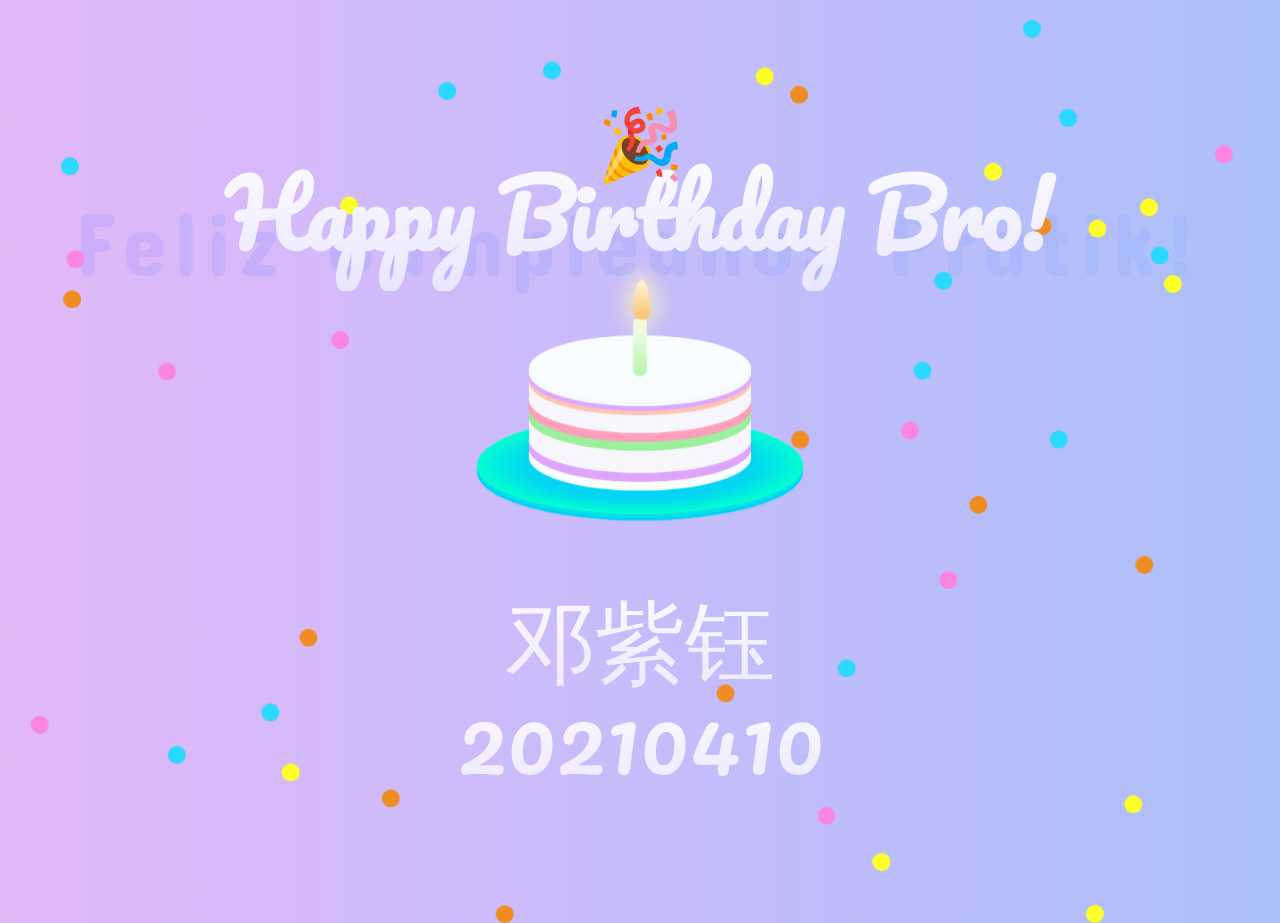
==== commit 5fdad739: "Add files via upload" ====
--- a/生日快乐.html
+++ b/生日快乐.html
@@ -63,7 +63,7 @@
         <div class="after"></div>
     </div>
     <h1>Feliz Cumpleaños Pratik!</h1>
-    <h2>Happy Birthday Bro!</h2>
+    <h2 class="aaa">Happy Birthday Bro!</h2>
     <span>🎉</span>
     <div class="candle">
         <div id="flame" class="lit"></div>
@@ -71,7 +71,8 @@
 
     <div class="cake"></div>
     <div class="plate"></div>
-    <p>20210410</p>
+    <p class="aaa" style="margin-top: 500px;">邓紫钰</p>
+    <p class="aaa" style="margin-top: 600px;">20210410</p>
 </body>
 
-</html>
+</html>